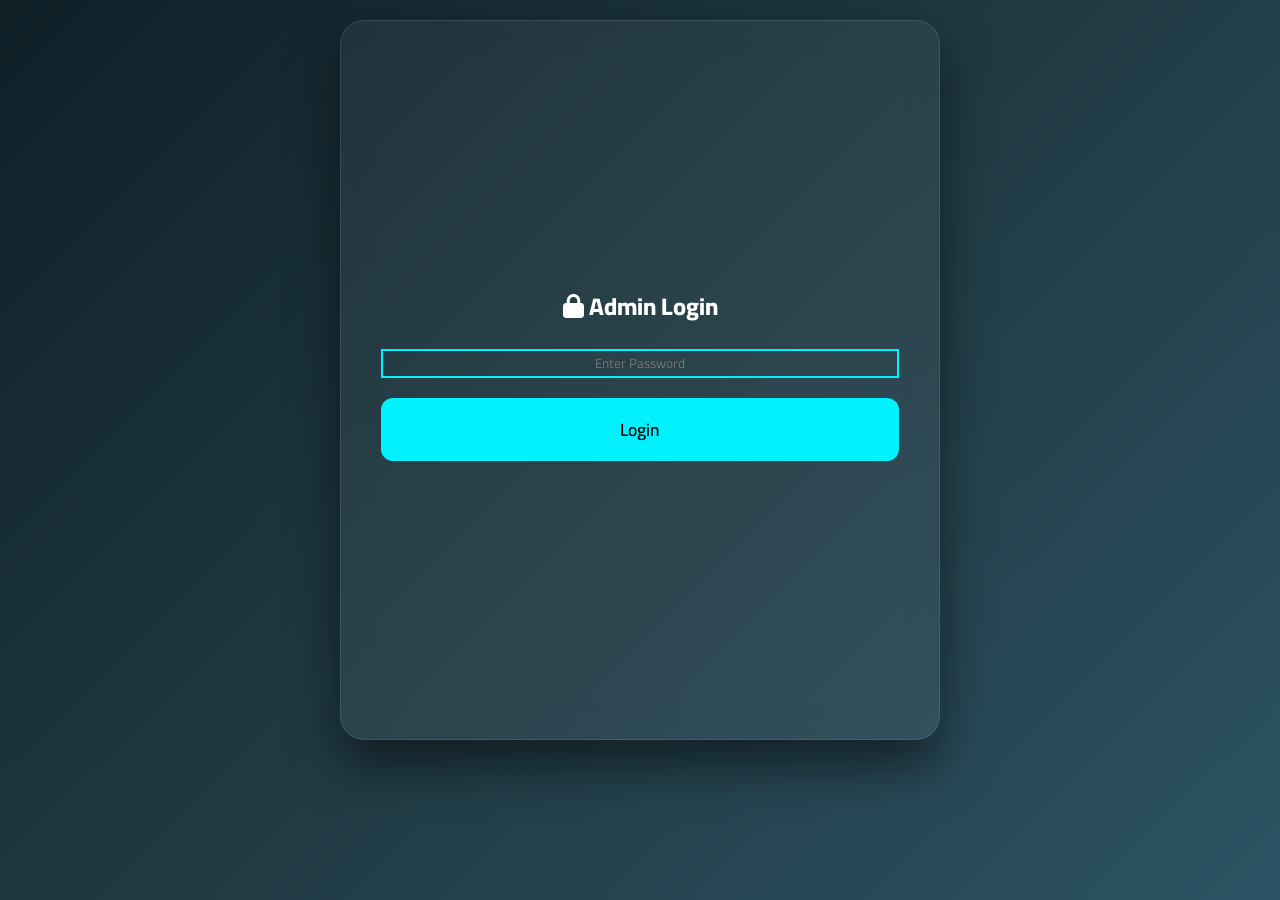
==== admin/index.html @ ab1a32b3 "1 1" ====
<!DOCTYPE html>
<html lang="en" dir="ltr">
<head>
    <meta charset="UTF-8">
    <meta name="viewport" content="width=device-width, initial-scale=1.0">
    <title>Admin Dashboard - Al Ahmadiya Survey</title>
    <link href="https://fonts.googleapis.com/css2?family=Cairo:wght@400;600;800&display=swap" rel="stylesheet">
    <link rel="stylesheet" href="https://cdnjs.cloudflare.com/ajax/libs/font-awesome/6.4.0/css/all.min.css">
    <link rel="stylesheet" href="../style.css"> <!-- Reusing main styles -->
    <style>
        /* Admin specific styles */
        body { align-items: flex-start; padding: 20px; overflow-y: auto; }
        .admin-container { width: 100%; max-width: 1200px; margin: 0 auto; display: none; }
        .login-container { display: flex; flex-direction: column; justify-content: center; height: 80vh; }
        .top-bar { display: flex; justify-content: space-between; align-items: center; margin-bottom: 30px; }
        .data-table { width: 100%; border-collapse: collapse; margin-top: 20px; background: rgba(0,0,0,0.2); border-radius: 12px; overflow: hidden; }
        .data-table th, .data-table td { padding: 15px; text-align: left; border-bottom: 1px solid var(--glass-border); }
        .data-table th { background: rgba(0,242,254,0.1); color: var(--primary); }
        .badge { padding: 5px 10px; border-radius: 20px; font-size: 0.85rem; }
        .badge.pending { background: #f39c12; color: #fff; }
        .badge.approved { background: #2ecc71; color: #fff; }
        .action-btn { padding: 8px 12px; margin: 0 5px; font-size: 0.9rem; width: auto; }
        .media-preview { max-width: 150px; border-radius: 8px; }
        .controls { display: flex; gap: 15px; margin-bottom: 20px; }
    </style>
</head>
<body>
    <!-- Login Screen -->
    <div id="login-screen" class="glass-panel login-container active-screen">
        <h2><i class="fas fa-lock"></i> Admin Login</h2>
        <input type="password" id="admin-pass" placeholder="Enter Password" class="btn-outline" style="background: transparent; color: white; text-align: center; margin-bottom: 20px;">
        <button class="btn-primary" onclick="admin.login()">Login</button>
    </div>

    <!-- Dashboard -->
    <div id="dashboard-screen" class="admin-container glass-panel">
        <div class="top-bar">
            <h2>Dashboard Overview</h2>
            <button class="btn-danger" style="width: auto;" onclick="admin.logout()"><i class="fas fa-sign-out-alt"></i> Logout</button>
        </div>

        <div class="controls">
            <button class="btn-primary" onclick="admin.exportCSV()"><i class="fas fa-file-csv"></i> Export CSV</button>
            <button class="btn-primary" onclick="admin.exportJSON()"><i class="fas fa-file-code"></i> Export JSON</button>
            <input type="text" id="search-box" placeholder="Search entries..." class="btn-outline" onkeyup="admin.searchTable()" style="width: 300px; padding: 10px;">
        </div>

        <h3><i class="fas fa-photo-video"></i> Pending Media Submissions</h3>
        <table class="data-table" id="submissions-table">
            <thead>
                <tr>
                    <th>Date</th>
                    <th>Q1 (Satisfaction)</th>
                    <th>Q2 (Youth)</th>
                    <th>Media</th>
                    <th>Status</th>
                    <th>Actions</th>
                </tr>
            </thead>
            <tbody id="table-body">
                <!-- Data injected via JS -->
            </tbody>
        </table>
    </div>

    <script src="admin.js"></script>
</body>
</html>
---- style.css ----
:root {
    --bg-gradient: linear-gradient(135deg, #0f2027, #203a43, #2c5364);
    --glass-bg: rgba(255, 255, 255, 0.05);
    --glass-border: rgba(255, 255, 255, 0.1);
    --primary: #00f2fe;
    --primary-hover: #4facfe;
    --text: #ffffff;
    --danger: #ff416c;
}

* { box-sizing: border-box; margin: 0; padding: 0; font-family: 'Cairo', sans-serif; }

body {
    background: var(--bg-gradient);
    color: var(--text);
    min-height: 100vh;
    display: flex;
    justify-content: center;
    align-items: center;
    overflow-x: hidden;
}

#particleCanvas {
    position: fixed; top: 0; left: 0; width: 100vw; height: 100vh; z-index: -1;
}

.glass-panel {
    background: var(--glass-bg);
    backdrop-filter: blur(16px);
    -webkit-backdrop-filter: blur(16px);
    border: 1px solid var(--glass-border);
    border-radius: 24px;
    padding: 40px;
    width: 90%;
    max-width: 600px;
    box-shadow: 0 25px 50px rgba(0,0,0,0.5);
    text-align: center;
    position: relative;
    overflow: hidden;
}

section { display: none; opacity: 0; }
.active-screen { display: block; opacity: 1; }

.question-block { display: none; }
.active-q { display: block; animation: slideUp 0.5s ease; }

h1, h2, h3 { margin-bottom: 20px; font-weight: 800; }
p, ul { margin-bottom: 30px; font-size: 1.1rem; line-height: 1.6; }

.info-list { text-align: left; list-style: none; }
.info-list li { margin: 10px 0; padding-left: 25px; position: relative; }
.info-list li::before {
    content: '\f00c'; font-family: 'Font Awesome 5 Free'; font-weight: 900;
    position: absolute; left: 0; color: var(--primary);
}

/* Buttons */
button {
    cursor: pointer; border-radius: 12px; font-size: 1.1rem; font-weight: 600;
    padding: 15px 30px; transition: all 0.3s ease; width: 100%; margin-bottom: 15px;
    outline: none; border: none;
}
button:focus { box-shadow: 0 0 0 3px rgba(0, 242, 254, 0.5); }

.btn-primary { background: var(--primary); color: #000; }
.btn-primary:hover { background: var(--primary-hover); transform: translateY(-2px); }

.btn-outline { background: transparent; border: 2px solid var(--primary); color: var(--text); }
.btn-outline:hover { background: var(--primary); color: #000; }

.btn-danger { background: var(--danger); color: white; }

.btn-secondary { background: rgba(255,255,255,0.1); color: var(--text); }

.options { display: flex; flex-direction: column; gap: 15px; }

/* Media Recording */
#vid-preview { width: 100%; border-radius: 12px; margin-bottom: 20px; border: 2px solid var(--primary); }
.recording-indicator { width: 15px; height: 15px; background: red; border-radius: 50%; margin: 0 auto 10px; animation: pulse 1s infinite; }

/* Charts */
.chart-grid { display: grid; gap: 20px; margin-bottom: 30px; }
.chart-card { background: rgba(0,0,0,0.2); padding: 15px; border-radius: 12px; }

.hidden { display: none !important; }

@keyframes slideUp { from { opacity: 0; transform: translateY(20px); } to { opacity: 1; transform: translateY(0); } }
@keyframes pulse { 0% { transform: scale(1); opacity: 1; } 50% { transform: scale(1.2); opacity: 0.5; } 100% { transform: scale(1); opacity: 1; } }

/* Accessibility & High Contrast */
@media (prefers-reduced-motion: reduce) { * { animation: none !important; transition: none !important; } }
@media (max-width: 480px) { .glass-panel { padding: 20px; width: 95%; } }
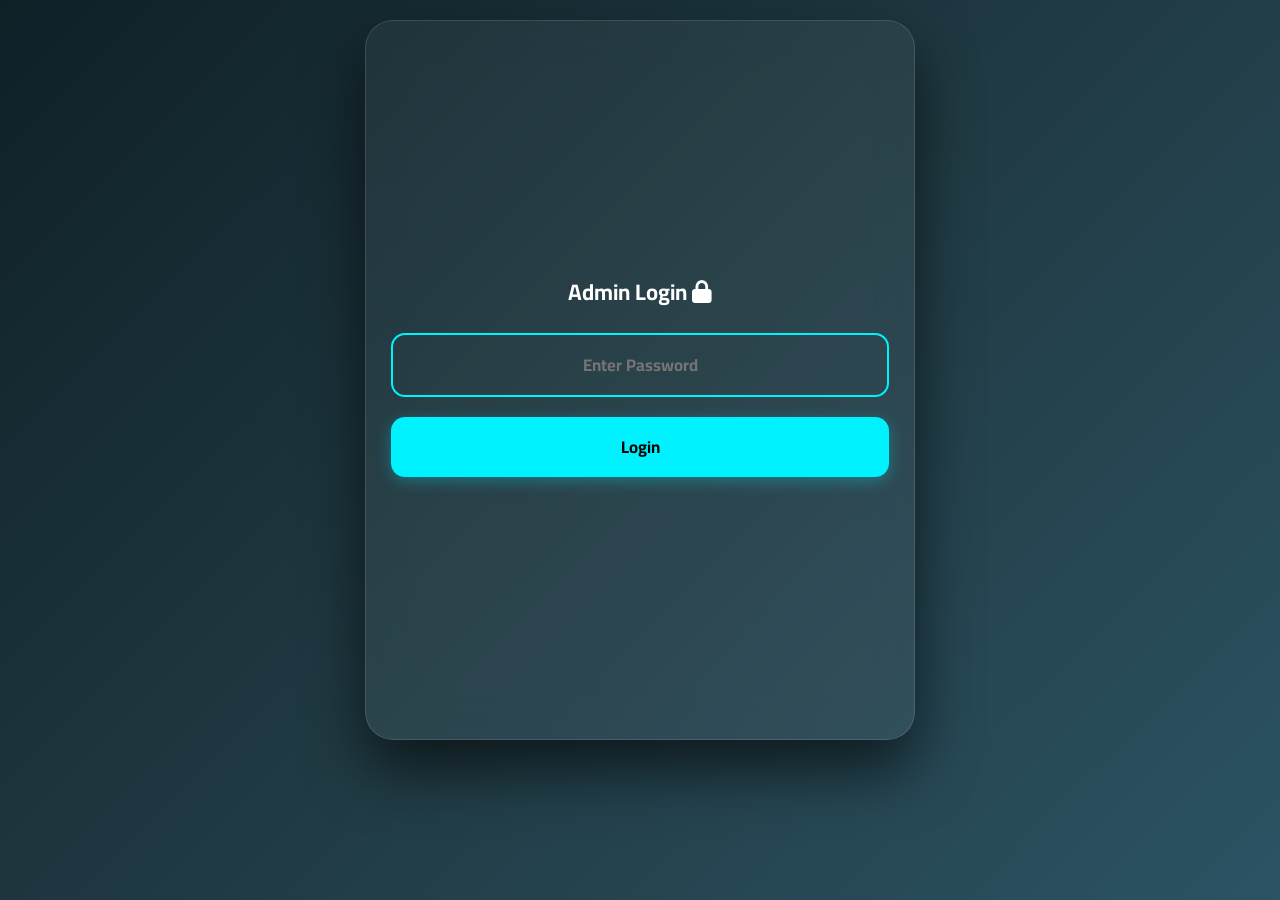
==== commit f5b09750: "3 3" ====
--- a/admin/index.html
+++ b/admin/index.html
@@ -46,21 +46,21 @@
         </div>
 
         <h3><i class="fas fa-photo-video"></i> Pending Media Submissions</h3>
-        <table class="data-table" id="submissions-table">
-            <thead>
-                <tr>
-                    <th>Date</th>
-                    <th>Q1 (Satisfaction)</th>
-                    <th>Q2 (Youth)</th>
-                    <th>Media</th>
-                    <th>Status</th>
-                    <th>Actions</th>
-                </tr>
-            </thead>
-            <tbody id="table-body">
-                <!-- Data injected via JS -->
-            </tbody>
-        </table>
+   <table class="data-table" id="submissions-table">
+    <thead>
+        <tr>
+            <th>التاريخ والوقت</th>
+            <th>عنوان IP</th>
+            <th>السؤال الأول (الرضا)</th>
+            <th>السؤال الثاني (الشباب)</th>
+            <th>الرسالة المسجلة</th>
+            <th>الإجراءات والتحكم</th>
+        </tr>
+    </thead>
+    <tbody id="table-body">
+        <!-- يتم الحقن تلقائياً -->
+    </tbody>
+</table>
     </div>
 
     <script src="admin.js"></script>
--- a/style.css
+++ b/style.css
@@ -1,7 +1,7 @@
 :root {
     --bg-gradient: linear-gradient(135deg, #0f2027, #203a43, #2c5364);
     --glass-bg: rgba(255, 255, 255, 0.05);
-    --glass-border: rgba(255, 255, 255, 0.1);
+    --glass-border: rgba(255, 255, 255, 0.12);
     --primary: #00f2fe;
     --primary-hover: #4facfe;
     --text: #ffffff;
@@ -18,6 +18,7 @@
     justify-content: center;
     align-items: center;
     overflow-x: hidden;
+    direction: rtl;
 }
 
 #particleCanvas {
@@ -26,68 +27,123 @@
 
 .glass-panel {
     background: var(--glass-bg);
-    backdrop-filter: blur(16px);
-    -webkit-backdrop-filter: blur(16px);
+    backdrop-filter: blur(20px);
+    -webkit-backdrop-filter: blur(20px);
     border: 1px solid var(--glass-border);
-    border-radius: 24px;
-    padding: 40px;
+    border-radius: 28px;
+    padding: 35px 25px;
     width: 90%;
-    max-width: 600px;
-    box-shadow: 0 25px 50px rgba(0,0,0,0.5);
+    max-width: 550px;
+    box-shadow: 0 30px 60px rgba(0,0,0,0.6);
     text-align: center;
     position: relative;
-    overflow: hidden;
 }
 
 section { display: none; opacity: 0; }
 .active-screen { display: block; opacity: 1; }
 
 .question-block { display: none; }
-.active-q { display: block; animation: slideUp 0.5s ease; }
+.active-q { display: block; }
 
-h1, h2, h3 { margin-bottom: 20px; font-weight: 800; }
-p, ul { margin-bottom: 30px; font-size: 1.1rem; line-height: 1.6; }
+/* SVG Animated Logo Styling */
+.logo-container {
+    width: 110px;
+    height: 110px;
+    margin: 0 auto 20px;
+    position: relative;
+}
 
-.info-list { text-align: left; list-style: none; }
-.info-list li { margin: 10px 0; padding-left: 25px; position: relative; }
+.animated-logo {
+    width: 100%;
+    height: 100%;
+    filter: drop-shadow(0 0 15px rgba(0, 242, 254, 0.6));
+}
+
+.logo-circle-outer {
+    fill: none;
+    stroke: var(--primary);
+    stroke-width: 3;
+    stroke-dasharray: 280;
+    animation: rotateCircle 8s linear infinite;
+    transform-origin: center;
+}
+
+.logo-circle-inner {
+    fill: rgba(0, 242, 254, 0.05);
+    stroke: rgba(255, 255, 255, 0.2);
+    stroke-width: 2;
+}
+
+.logo-flame {
+    fill: url(#flameGrad);
+    fill: var(--primary);
+    animation: pulseFlame 2s infinite alternate ease-in-out;
+    transform-origin: center;
+}
+
+.logo-core {
+    fill: #ffffff;
+    animation: glowCore 1.5s infinite alternate;
+}
+
+@keyframes rotateCircle {
+    0% { transform: rotate(0deg); stroke-dashoffset: 0; }
+    50% { stroke-dashoffset: 140; }
+    100% { transform: rotate(360deg); stroke-dashoffset: 0; }
+}
+
+@keyframes pulseFlame {
+    0% { transform: scale(0.92); opacity: 0.8; }
+    100% { transform: scale(1.08); opacity: 1; filter: drop-shadow(0 0 10px var(--primary)); }
+}
+
+@keyframes glowCore {
+    0% { transform: scale(0.8); opacity: 0.6; }
+    100% { transform: scale(1.2); opacity: 1; }
+}
+
+/* Typography & Lists */
+h1 { font-size: 1.6rem; font-weight: 800; margin-bottom: 8px; color: var(--primary); }
+.subtitle { font-size: 0.95rem; opacity: 0.85; margin-bottom: 25px; }
+h2 { font-size: 1.4rem; margin-bottom: 20px; }
+h3 { font-size: 1.2rem; color: var(--primary); margin-bottom: 10px; }
+.question-text { font-size: 1.15rem; margin-bottom: 25px; line-height: 1.6; }
+
+.info-list { text-align: right; list-style: none; margin-bottom: 30px; }
+.info-list li { margin: 12px 0; padding-right: 30px; position: relative; font-size: 1rem; }
 .info-list li::before {
-    content: '\f00c'; font-family: 'Font Awesome 5 Free'; font-weight: 900;
-    position: absolute; left: 0; color: var(--primary);
+    content: '\f00c'; font-family: 'Font Awesome 6 Free'; font-weight: 900;
+    position: absolute; right: 0; color: var(--primary);
 }
 
 /* Buttons */
-button {
-    cursor: pointer; border-radius: 12px; font-size: 1.1rem; font-weight: 600;
-    padding: 15px 30px; transition: all 0.3s ease; width: 100%; margin-bottom: 15px;
-    outline: none; border: none;
+button, .btn-primary, .btn-outline, .btn-secondary, .btn-danger {
+    cursor: pointer; border-radius: 14px; font-size: 1.05rem; font-weight: 700;
+    padding: 14px 20px; transition: all 0.3s cubic-bezier(0.4, 0, 0.2, 1); 
+    width: 100%; margin-bottom: 12px; outline: none; border: none;
+    display: flex; align-items: center; justify-content: center; gap: 10px;
 }
-button:focus { box-shadow: 0 0 0 3px rgba(0, 242, 254, 0.5); }
 
-.btn-primary { background: var(--primary); color: #000; }
+.btn-primary { background: var(--primary); color: #000; box-shadow: 0 4px 15px rgba(0, 242, 254, 0.3); }
 .btn-primary:hover { background: var(--primary-hover); transform: translateY(-2px); }
 
 .btn-outline { background: transparent; border: 2px solid var(--primary); color: var(--text); }
-.btn-outline:hover { background: var(--primary); color: #000; }
+.btn-outline:hover { background: var(--primary); color: #000; transform: translateY(-2px); }
 
+.btn-secondary { background: rgba(255,255,255,0.1); color: var(--text); }
 .btn-danger { background: var(--danger); color: white; }
 
-.btn-secondary { background: rgba(255,255,255,0.1); color: var(--text); }
+/* Media & Charts */
+#vid-preview { width: 100%; border-radius: 12px; margin-bottom: 15px; border: 2px solid var(--primary); }
+.timer-text { font-size: 1.5rem; font-weight: bold; color: var(--danger); margin-bottom: 15px; }
+.recording-indicator { width: 14px; height: 14px; background: red; border-radius: 50%; margin: 0 auto 8px; animation: blink 1s infinite; }
 
-.options { display: flex; flex-direction: column; gap: 15px; }
+.chart-grid { display: grid; gap: 15px; margin-bottom: 20px; }
+.chart-card { background: rgba(0,0,0,0.25); padding: 15px; border-radius: 16px; border: 1px solid var(--glass-border); }
+.stats-counters { display: flex; justify-content: space-around; font-weight: bold; margin-top: 10px; }
+.stat-box { background: rgba(0,242,254,0.1); padding: 10px 15px; border-radius: 12px; border: 1px solid var(--primary); }
 
-/* Media Recording */
-#vid-preview { width: 100%; border-radius: 12px; margin-bottom: 20px; border: 2px solid var(--primary); }
-.recording-indicator { width: 15px; height: 15px; background: red; border-radius: 50%; margin: 0 auto 10px; animation: pulse 1s infinite; }
-
-/* Charts */
-.chart-grid { display: grid; gap: 20px; margin-bottom: 30px; }
-.chart-card { background: rgba(0,0,0,0.2); padding: 15px; border-radius: 12px; }
-
+.success-icon { font-size: 4rem; color: var(--primary); margin-bottom: 15px; }
 .hidden { display: none !important; }
 
-@keyframes slideUp { from { opacity: 0; transform: translateY(20px); } to { opacity: 1; transform: translateY(0); } }
-@keyframes pulse { 0% { transform: scale(1); opacity: 1; } 50% { transform: scale(1.2); opacity: 0.5; } 100% { transform: scale(1); opacity: 1; } }
-
-/* Accessibility & High Contrast */
-@media (prefers-reduced-motion: reduce) { * { animation: none !important; transition: none !important; } }
-@media (max-width: 480px) { .glass-panel { padding: 20px; width: 95%; } }+@keyframes blink { 0%, 100% { opacity: 1; } 50% { opacity: 0.3; } }
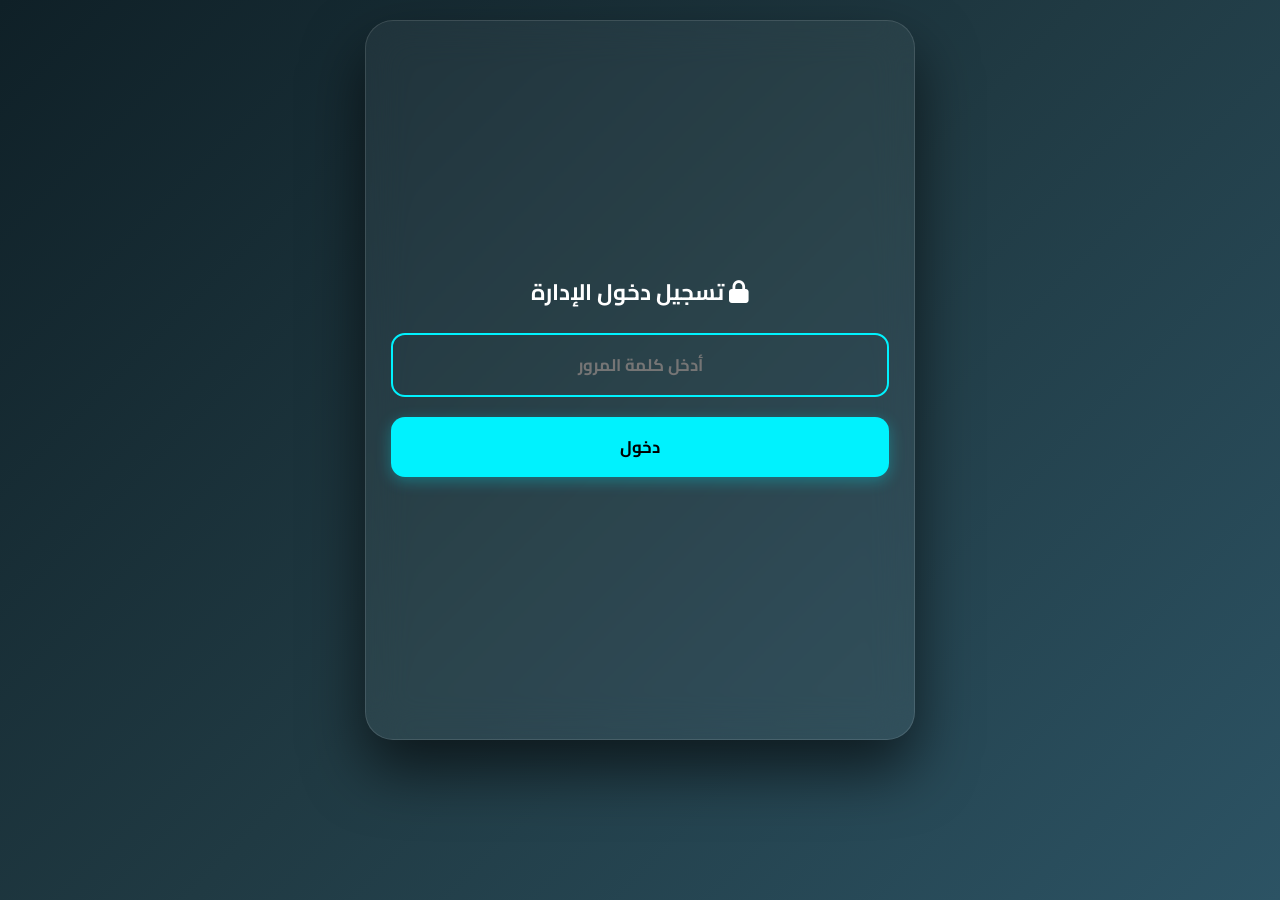
==== commit d56aaf34: "3 3" ====
--- a/admin/index.html
+++ b/admin/index.html
@@ -1,68 +1,57 @@
 <!DOCTYPE html>
-<html lang="en" dir="ltr">
+<html lang="ar" dir="rtl">
 <head>
     <meta charset="UTF-8">
     <meta name="viewport" content="width=device-width, initial-scale=1.0">
-    <title>Admin Dashboard - Al Ahmadiya Survey</title>
+    <title>لوحة تحكم الإدارة - استبيان الأحمدية</title>
     <link href="https://fonts.googleapis.com/css2?family=Cairo:wght@400;600;800&display=swap" rel="stylesheet">
     <link rel="stylesheet" href="https://cdnjs.cloudflare.com/ajax/libs/font-awesome/6.4.0/css/all.min.css">
-    <link rel="stylesheet" href="../style.css"> <!-- Reusing main styles -->
+    <link rel="stylesheet" href="../style.css">
     <style>
-        /* Admin specific styles */
         body { align-items: flex-start; padding: 20px; overflow-y: auto; }
         .admin-container { width: 100%; max-width: 1200px; margin: 0 auto; display: none; }
         .login-container { display: flex; flex-direction: column; justify-content: center; height: 80vh; }
         .top-bar { display: flex; justify-content: space-between; align-items: center; margin-bottom: 30px; }
-        .data-table { width: 100%; border-collapse: collapse; margin-top: 20px; background: rgba(0,0,0,0.2); border-radius: 12px; overflow: hidden; }
-        .data-table th, .data-table td { padding: 15px; text-align: left; border-bottom: 1px solid var(--glass-border); }
+        .data-table { width: 100%; border-collapse: collapse; margin-top: 20px; background: rgba(0,0,0,0.2); border-radius: 12px; overflow: hidden; font-size: 0.95rem; }
+        .data-table th, .data-table td { padding: 15px; text-align: center; border-bottom: 1px solid var(--glass-border); }
         .data-table th { background: rgba(0,242,254,0.1); color: var(--primary); }
-        .badge { padding: 5px 10px; border-radius: 20px; font-size: 0.85rem; }
-        .badge.pending { background: #f39c12; color: #fff; }
-        .badge.approved { background: #2ecc71; color: #fff; }
-        .action-btn { padding: 8px 12px; margin: 0 5px; font-size: 0.9rem; width: auto; }
-        .media-preview { max-width: 150px; border-radius: 8px; }
-        .controls { display: flex; gap: 15px; margin-bottom: 20px; }
+        .controls { display: flex; gap: 15px; margin-bottom: 20px; flex-wrap: wrap; }
     </style>
 </head>
 <body>
-    <!-- Login Screen -->
     <div id="login-screen" class="glass-panel login-container active-screen">
-        <h2><i class="fas fa-lock"></i> Admin Login</h2>
-        <input type="password" id="admin-pass" placeholder="Enter Password" class="btn-outline" style="background: transparent; color: white; text-align: center; margin-bottom: 20px;">
-        <button class="btn-primary" onclick="admin.login()">Login</button>
+        <h2><i class="fas fa-lock"></i> تسجيل دخول الإدارة</h2>
+        <input type="password" id="admin-pass" placeholder="أدخل كلمة المرور" class="btn-outline" style="background: transparent; color: white; text-align: center; margin-bottom: 20px;">
+        <button class="btn-primary" onclick="admin.login()">دخول</button>
     </div>
 
-    <!-- Dashboard -->
     <div id="dashboard-screen" class="admin-container glass-panel">
         <div class="top-bar">
-            <h2>Dashboard Overview</h2>
-            <button class="btn-danger" style="width: auto;" onclick="admin.logout()"><i class="fas fa-sign-out-alt"></i> Logout</button>
+            <h2>لوحة تحكم الاستبيان</h2>
+            <button class="btn-danger" style="width: auto; margin:0;" onclick="admin.logout()"><i class="fas fa-sign-out-alt"></i> خروج</button>
         </div>
 
         <div class="controls">
-            <button class="btn-primary" onclick="admin.exportCSV()"><i class="fas fa-file-csv"></i> Export CSV</button>
-            <button class="btn-primary" onclick="admin.exportJSON()"><i class="fas fa-file-code"></i> Export JSON</button>
-            <input type="text" id="search-box" placeholder="Search entries..." class="btn-outline" onkeyup="admin.searchTable()" style="width: 300px; padding: 10px;">
+            <button class="btn-primary" style="width: auto;" onclick="admin.exportCSV()"><i class="fas fa-file-csv"></i> تصدير CSV</button>
+            <input type="text" id="search-box" placeholder="ابحث في الردود..." class="btn-outline" onkeyup="admin.searchTable()" style="width: 300px; padding: 10px; margin:0;">
         </div>
 
-        <h3><i class="fas fa-photo-video"></i> Pending Media Submissions</h3>
-   <table class="data-table" id="submissions-table">
-    <thead>
-        <tr>
-            <th>التاريخ والوقت</th>
-            <th>عنوان IP</th>
-            <th>السؤال الأول (الرضا)</th>
-            <th>السؤال الثاني (الشباب)</th>
-            <th>الرسالة المسجلة</th>
-            <th>الإجراءات والتحكم</th>
-        </tr>
-    </thead>
-    <tbody id="table-body">
-        <!-- يتم الحقن تلقائياً -->
-    </tbody>
-</table>
+        <div style="overflow-x: auto;">
+            <table class="data-table" id="submissions-table">
+                <thead>
+                    <tr>
+                        <th>التاريخ والوقت</th>
+                        <th>عنوان IP</th>
+                        <th>السؤال الأول (الرضا)</th>
+                        <th>السؤال الثاني (الشباب)</th>
+                        <th>الرسالة المسجلة (فيديو/صوت)</th>
+                        <th>الإجراءات والتحكم</th>
+                    </tr>
+                </thead>
+                <tbody id="table-body"></tbody>
+            </table>
+        </div>
     </div>
-
     <script src="admin.js"></script>
 </body>
 </html>
--- a/style.css
+++ b/style.css
@@ -41,68 +41,20 @@
 
 section { display: none; opacity: 0; }
 .active-screen { display: block; opacity: 1; }
-
 .question-block { display: none; }
 .active-q { display: block; }
 
-/* SVG Animated Logo Styling */
-.logo-container {
-    width: 110px;
-    height: 110px;
-    margin: 0 auto 20px;
-    position: relative;
-}
+.logo-container { width: 110px; height: 110px; margin: 0 auto 20px; position: relative; }
+.animated-logo { width: 100%; height: 100%; filter: drop-shadow(0 0 15px rgba(0, 242, 254, 0.6)); }
+.logo-circle-outer { fill: none; stroke: var(--primary); stroke-width: 3; stroke-dasharray: 280; animation: rotateCircle 8s linear infinite; transform-origin: center; }
+.logo-circle-inner { fill: rgba(0, 242, 254, 0.05); stroke: rgba(255, 255, 255, 0.2); stroke-width: 2; }
+.logo-flame { fill: var(--primary); animation: pulseFlame 2s infinite alternate ease-in-out; transform-origin: center; }
+.logo-core { fill: #ffffff; animation: glowCore 1.5s infinite alternate; }
 
-.animated-logo {
-    width: 100%;
-    height: 100%;
-    filter: drop-shadow(0 0 15px rgba(0, 242, 254, 0.6));
-}
+@keyframes rotateCircle { 0% { transform: rotate(0deg); stroke-dashoffset: 0; } 50% { stroke-dashoffset: 140; } 100% { transform: rotate(360deg); stroke-dashoffset: 0; } }
+@keyframes pulseFlame { 0% { transform: scale(0.92); opacity: 0.8; } 100% { transform: scale(1.08); opacity: 1; filter: drop-shadow(0 0 10px var(--primary)); } }
+@keyframes glowCore { 0% { transform: scale(0.8); opacity: 0.6; } 100% { transform: scale(1.2); opacity: 1; } }
 
-.logo-circle-outer {
-    fill: none;
-    stroke: var(--primary);
-    stroke-width: 3;
-    stroke-dasharray: 280;
-    animation: rotateCircle 8s linear infinite;
-    transform-origin: center;
-}
-
-.logo-circle-inner {
-    fill: rgba(0, 242, 254, 0.05);
-    stroke: rgba(255, 255, 255, 0.2);
-    stroke-width: 2;
-}
-
-.logo-flame {
-    fill: url(#flameGrad);
-    fill: var(--primary);
-    animation: pulseFlame 2s infinite alternate ease-in-out;
-    transform-origin: center;
-}
-
-.logo-core {
-    fill: #ffffff;
-    animation: glowCore 1.5s infinite alternate;
-}
-
-@keyframes rotateCircle {
-    0% { transform: rotate(0deg); stroke-dashoffset: 0; }
-    50% { stroke-dashoffset: 140; }
-    100% { transform: rotate(360deg); stroke-dashoffset: 0; }
-}
-
-@keyframes pulseFlame {
-    0% { transform: scale(0.92); opacity: 0.8; }
-    100% { transform: scale(1.08); opacity: 1; filter: drop-shadow(0 0 10px var(--primary)); }
-}
-
-@keyframes glowCore {
-    0% { transform: scale(0.8); opacity: 0.6; }
-    100% { transform: scale(1.2); opacity: 1; }
-}
-
-/* Typography & Lists */
 h1 { font-size: 1.6rem; font-weight: 800; margin-bottom: 8px; color: var(--primary); }
 .subtitle { font-size: 0.95rem; opacity: 0.85; margin-bottom: 25px; }
 h2 { font-size: 1.4rem; margin-bottom: 20px; }
@@ -111,29 +63,21 @@
 
 .info-list { text-align: right; list-style: none; margin-bottom: 30px; }
 .info-list li { margin: 12px 0; padding-right: 30px; position: relative; font-size: 1rem; }
-.info-list li::before {
-    content: '\f00c'; font-family: 'Font Awesome 6 Free'; font-weight: 900;
-    position: absolute; right: 0; color: var(--primary);
-}
+.info-list li::before { content: '\f00c'; font-family: 'Font Awesome 6 Free'; font-weight: 900; position: absolute; right: 0; color: var(--primary); }
 
-/* Buttons */
 button, .btn-primary, .btn-outline, .btn-secondary, .btn-danger {
     cursor: pointer; border-radius: 14px; font-size: 1.05rem; font-weight: 700;
     padding: 14px 20px; transition: all 0.3s cubic-bezier(0.4, 0, 0.2, 1); 
     width: 100%; margin-bottom: 12px; outline: none; border: none;
-    display: flex; align-items: center; justify-content: center; gap: 10px;
+    display: flex; align-items: center; justify-content: center; gap: 10px; text-decoration: none;
 }
-
 .btn-primary { background: var(--primary); color: #000; box-shadow: 0 4px 15px rgba(0, 242, 254, 0.3); }
 .btn-primary:hover { background: var(--primary-hover); transform: translateY(-2px); }
-
 .btn-outline { background: transparent; border: 2px solid var(--primary); color: var(--text); }
 .btn-outline:hover { background: var(--primary); color: #000; transform: translateY(-2px); }
-
 .btn-secondary { background: rgba(255,255,255,0.1); color: var(--text); }
 .btn-danger { background: var(--danger); color: white; }
 
-/* Media & Charts */
 #vid-preview { width: 100%; border-radius: 12px; margin-bottom: 15px; border: 2px solid var(--primary); }
 .timer-text { font-size: 1.5rem; font-weight: bold; color: var(--danger); margin-bottom: 15px; }
 .recording-indicator { width: 14px; height: 14px; background: red; border-radius: 50%; margin: 0 auto 8px; animation: blink 1s infinite; }
@@ -145,5 +89,4 @@
 
 .success-icon { font-size: 4rem; color: var(--primary); margin-bottom: 15px; }
 .hidden { display: none !important; }
-
 @keyframes blink { 0%, 100% { opacity: 1; } 50% { opacity: 0.3; } }
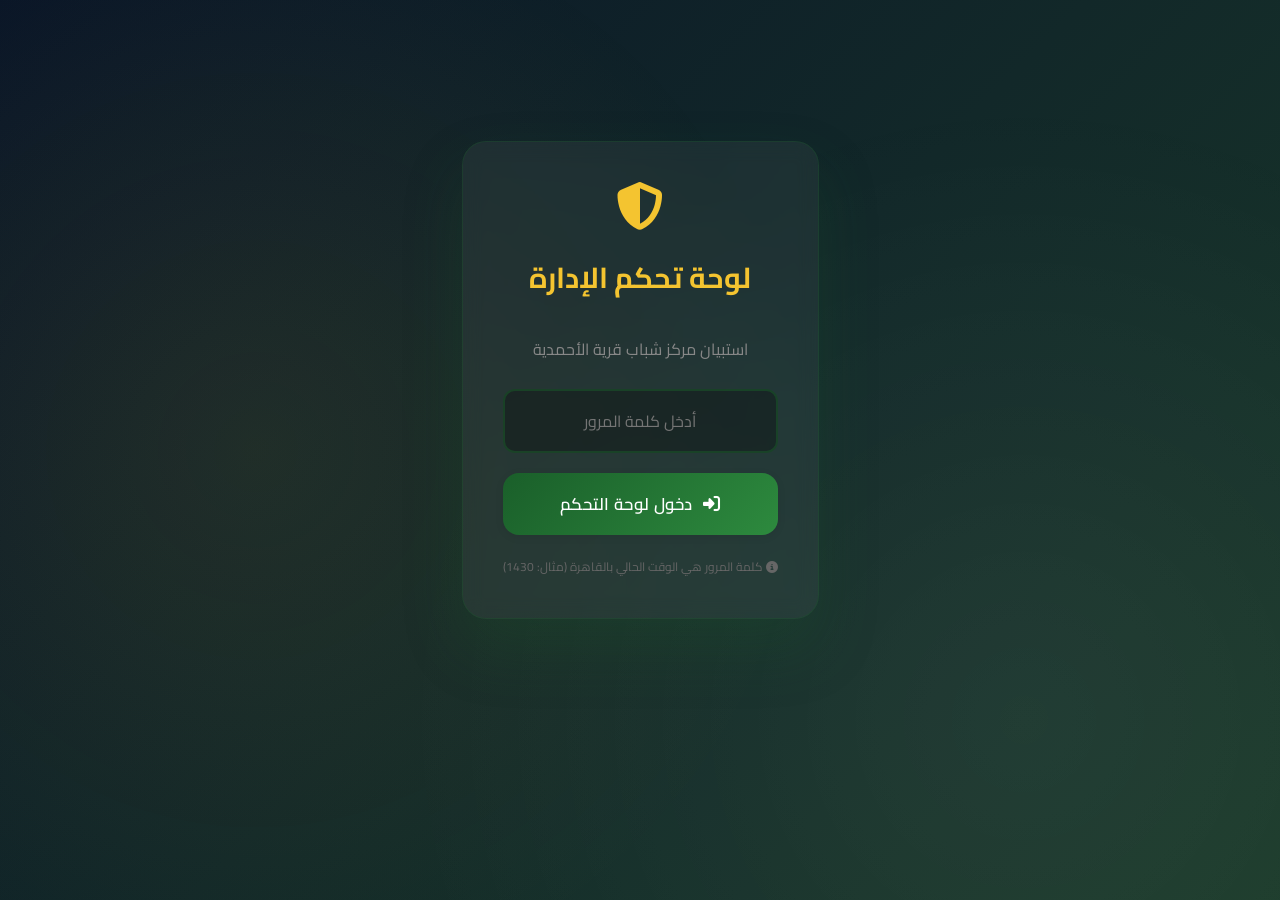
==== commit 894d563c: "4 4" ====
--- a/admin/index.html
+++ b/admin/index.html
@@ -3,55 +3,604 @@
 <head>
     <meta charset="UTF-8">
     <meta name="viewport" content="width=device-width, initial-scale=1.0">
-    <title>لوحة تحكم الإدارة - استبيان الأحمدية</title>
-    <link href="https://fonts.googleapis.com/css2?family=Cairo:wght@400;600;800&display=swap" rel="stylesheet">
+    <title>لوحة تحكم الإدارة - استبيان مركز الأحمدية</title>
+    
+    <link href="https://fonts.googleapis.com/css2?family=Cairo:wght@400;600;700;800&display=swap" rel="stylesheet">
     <link rel="stylesheet" href="https://cdnjs.cloudflare.com/ajax/libs/font-awesome/6.4.0/css/all.min.css">
     <link rel="stylesheet" href="../style.css">
+    
     <style>
-        body { align-items: flex-start; padding: 20px; overflow-y: auto; }
-        .admin-container { width: 100%; max-width: 1200px; margin: 0 auto; display: none; }
-        .login-container { display: flex; flex-direction: column; justify-content: center; height: 80vh; }
-        .top-bar { display: flex; justify-content: space-between; align-items: center; margin-bottom: 30px; }
-        .data-table { width: 100%; border-collapse: collapse; margin-top: 20px; background: rgba(0,0,0,0.2); border-radius: 12px; overflow: hidden; font-size: 0.95rem; }
-        .data-table th, .data-table td { padding: 15px; text-align: center; border-bottom: 1px solid var(--glass-border); }
-        .data-table th { background: rgba(0,242,254,0.1); color: var(--primary); }
-        .controls { display: flex; gap: 15px; margin-bottom: 20px; flex-wrap: wrap; }
+        * { font-family: 'Cairo', sans-serif; }
+        
+        body {
+            align-items: flex-start;
+            padding: 20px;
+            overflow-y: auto;
+            background: linear-gradient(135deg, #0a1628 0%, #1a3a2a 100%);
+            min-height: 100vh;
+        }
+
+        /* شاشة تسجيل الدخول */
+        .login-container {
+            display: flex;
+            flex-direction: column;
+            justify-content: center;
+            align-items: center;
+            min-height: 80vh;
+        }
+
+        .login-box {
+            background: rgba(255,255,255,0.05);
+            backdrop-filter: blur(10px);
+            border: 1px solid rgba(26, 95, 42, 0.3);
+            border-radius: 24px;
+            padding: 40px;
+            max-width: 400px;
+            width: 100%;
+            text-align: center;
+        }
+
+        .login-box h2 {
+            color: #f4c430;
+            margin-bottom: 30px;
+            font-size: 1.8rem;
+        }
+
+        .login-input {
+            width: 100%;
+            padding: 15px 20px;
+            margin-bottom: 20px;
+            border: 2px solid rgba(26, 95, 42, 0.5);
+            border-radius: 12px;
+            background: rgba(0,0,0,0.3);
+            color: white;
+            font-size: 16px;
+            text-align: center;
+            direction: ltr;
+        }
+
+        .login-input:focus {
+            outline: none;
+            border-color: #f4c430;
+            box-shadow: 0 0 20px rgba(244, 196, 48, 0.3);
+        }
+
+        /* لوحة التحكم */
+        .admin-container {
+            display: none;
+            width: 100%;
+            max-width: 1400px;
+            margin: 0 auto;
+        }
+
+        .top-bar {
+            display: flex;
+            justify-content: space-between;
+            align-items: center;
+            margin-bottom: 25px;
+            flex-wrap: wrap;
+            gap: 15px;
+        }
+
+        .top-bar h2 {
+            color: #f4c430;
+            font-size: 1.8rem;
+            margin: 0;
+        }
+
+        /* بطاقات الإحصائيات */
+        .stats-grid {
+            display: grid;
+            grid-template-columns: repeat(auto-fit, minmax(200px, 1fr));
+            gap: 15px;
+            margin-bottom: 25px;
+        }
+
+        .stat-card {
+            background: rgba(26, 95, 42, 0.2);
+            border: 1px solid rgba(26, 95, 42, 0.4);
+            border-radius: 16px;
+            padding: 20px;
+            text-align: center;
+        }
+
+        .stat-card .number {
+            font-size: 2rem;
+            font-weight: bold;
+            color: #f4c430;
+        }
+
+        .stat-card .label {
+            color: #aaa;
+            font-size: 0.9rem;
+            margin-top: 5px;
+        }
+
+        /* أدوات التحكم */
+        .controls {
+            display: flex;
+            gap: 12px;
+            margin-bottom: 20px;
+            flex-wrap: wrap;
+            align-items: center;
+        }
+
+        .search-box {
+            flex: 1;
+            min-width: 250px;
+            padding: 12px 18px;
+            border: 2px solid rgba(26, 95, 42, 0.5);
+            border-radius: 12px;
+            background: rgba(0,0,0,0.3);
+            color: white;
+            font-size: 14px;
+        }
+
+        .search-box:focus {
+            outline: none;
+            border-color: #f4c430;
+        }
+
+        /* فلتر الحالة */
+        .filter-buttons {
+            display: flex;
+            gap: 8px;
+            flex-wrap: wrap;
+        }
+
+        .filter-btn {
+            padding: 8px 16px;
+            border: 2px solid transparent;
+            border-radius: 20px;
+            cursor: pointer;
+            font-size: 13px;
+            transition: all 0.3s ease;
+            background: rgba(255,255,255,0.1);
+            color: white;
+        }
+
+        .filter-btn.active {
+            border-color: #f4c430;
+            background: rgba(244, 196, 48, 0.2);
+        }
+
+        .filter-btn.all { --color: #60a5fa; }
+        .filter-btn.pending { --color: #f59e0b; }
+        .filter-btn.approved { --color: #10b981; }
+        .filter-btn.rejected { --color: #ef4444; }
+        .filter-btn.has-media { --color: #8b5cf6; }
+
+        /* جدول البيانات */
+        .table-container {
+            background: rgba(0,0,0,0.3);
+            border-radius: 16px;
+            overflow: hidden;
+            border: 1px solid rgba(26, 95, 42, 0.3);
+        }
+
+        .data-table {
+            width: 100%;
+            border-collapse: collapse;
+            font-size: 14px;
+        }
+
+        .data-table th {
+            background: rgba(26, 95, 42, 0.4);
+            color: #f4c430;
+            padding: 15px 12px;
+            text-align: center;
+            font-weight: 600;
+            position: sticky;
+            top: 0;
+        }
+
+        .data-table td {
+            padding: 12px;
+            text-align: center;
+            border-bottom: 1px solid rgba(255,255,255,0.05);
+            vertical-align: middle;
+        }
+
+        .data-table tr:hover {
+            background: rgba(26, 95, 42, 0.1);
+        }
+
+        /* عرض IP */
+        .ip-badge {
+            background: rgba(96, 165, 250, 0.2);
+            color: #60a5fa;
+            padding: 4px 10px;
+            border-radius: 6px;
+            font-family: monospace;
+            font-size: 12px;
+            direction: ltr;
+        }
+
+        .ip-hash {
+            background: rgba(139, 92, 246, 0.2);
+            color: #a78bfa;
+            padding: 4px 8px;
+            border-radius: 4px;
+            font-family: monospace;
+            font-size: 11px;
+            direction: ltr;
+            display: block;
+            margin-top: 4px;
+        }
+
+        /* عرض التصويتات */
+        .vote-badge {
+            padding: 6px 12px;
+            border-radius: 8px;
+            font-size: 13px;
+            font-weight: 600;
+        }
+
+        .vote-badge.positive {
+            background: rgba(16, 185, 129, 0.2);
+            color: #34d399;
+        }
+
+        .vote-badge.negative {
+            background: rgba(239, 68, 68, 0.2);
+            color: #f87171;
+        }
+
+        /* حالة الميديا */
+        .status-badge {
+            padding: 5px 12px;
+            border-radius: 15px;
+            font-size: 12px;
+            font-weight: 600;
+        }
+
+        .status-pending {
+            background: rgba(245, 158, 11, 0.2);
+            color: #fbbf24;
+        }
+
+        .status-approved {
+            background: rgba(16, 185, 129, 0.2);
+            color: #34d399;
+        }
+
+        .status-rejected {
+            background: rgba(239, 68, 68, 0.2);
+            color: #f87171;
+        }
+
+        /* مشغل الميديا */
+        .media-preview {
+            max-width: 200px;
+            border-radius: 10px;
+            overflow: hidden;
+            background: #000;
+        }
+
+        .media-preview video,
+        .media-preview audio {
+            width: 100%;
+            display: block;
+        }
+
+        .no-media {
+            color: #666;
+            font-style: italic;
+        }
+
+        /* أزرار الإجراءات */
+        .action-buttons {
+            display: flex;
+            gap: 6px;
+            justify-content: center;
+            flex-wrap: wrap;
+        }
+
+        .action-btn {
+            padding: 7px 12px;
+            border: none;
+            border-radius: 8px;
+            cursor: pointer;
+            font-size: 12px;
+            transition: all 0.2s ease;
+            display: inline-flex;
+            align-items: center;
+            gap: 5px;
+        }
+
+        .action-btn.approve {
+            background: rgba(16, 185, 129, 0.2);
+            color: #34d399;
+            border: 1px solid rgba(16, 185, 129, 0.4);
+        }
+
+        .action-btn.approve:hover {
+            background: rgba(16, 185, 129, 0.4);
+        }
+
+        .action-btn.reject {
+            background: rgba(239, 68, 68, 0.2);
+            color: #f87171;
+            border: 1px solid rgba(239, 68, 68, 0.4);
+        }
+
+        .action-btn.reject:hover {
+            background: rgba(239, 68, 68, 0.4);
+        }
+
+        .action-btn.delete {
+            background: rgba(107, 114, 128, 0.2);
+            color: #9ca3af;
+            border: 1px solid rgba(107, 114, 128, 0.4);
+        }
+
+        .action-btn.delete:hover {
+            background: rgba(239, 68, 68, 0.3);
+            color: #f87171;
+        }
+
+        .action-btn.block {
+            background: rgba(239, 68, 68, 0.2);
+            color: #f87171;
+            border: 1px solid rgba(239, 68, 68, 0.4);
+        }
+
+        .action-btn.block:hover {
+            background: rgba(239, 68, 68, 0.4);
+        }
+
+        /* Modal لعرض الفيديو الكامل */
+        .modal-overlay {
+            display: none;
+            position: fixed;
+            top: 0;
+            left: 0;
+            right: 0;
+            bottom: 0;
+            background: rgba(0,0,0,0.9);
+            z-index: 9999;
+            justify-content: center;
+            align-items: center;
+            padding: 20px;
+        }
+
+        .modal-overlay.active {
+            display: flex;
+        }
+
+        .modal-content {
+            max-width: 800px;
+            width: 100%;
+            background: rgba(26, 95, 42, 0.1);
+            border-radius: 20px;
+            padding: 20px;
+            border: 1px solid rgba(26, 95, 42, 0.5);
+        }
+
+        .modal-content video,
+        .modal-content audio {
+            width: 100%;
+            border-radius: 12px;
+        }
+
+        .modal-close {
+            position: absolute;
+            top: 20px;
+            left: 20px;
+            background: rgba(239, 68, 68, 0.8);
+            border: none;
+            color: white;
+            width: 40px;
+            height: 40px;
+            border-radius: 50%;
+            cursor: pointer;
+            font-size: 20px;
+        }
+
+        .modal-info {
+            margin-top: 15px;
+            color: #ccc;
+            font-size: 14px;
+        }
+
+        /* رسالة فارغة */
+        .empty-state {
+            text-align: center;
+            padding: 60px 20px;
+            color: #666;
+        }
+
+        .empty-state i {
+            font-size: 4rem;
+            margin-bottom: 20px;
+            opacity: 0.3;
+        }
+
+        /* Loading */
+        .loading-spinner {
+            text-align: center;
+            padding: 40px;
+        }
+
+        .loading-spinner i {
+            font-size: 2rem;
+            color: #f4c430;
+            animation: spin 1s linear infinite;
+        }
+
+        @keyframes spin {
+            from { transform: rotate(0deg); }
+            to { transform: rotate(360deg); }
+        }
+
+        /* Responsive */
+        @media (max-width: 768px) {
+            .data-table {
+                font-size: 12px;
+            }
+            
+            .data-table th,
+            .data-table td {
+                padding: 8px 6px;
+            }
+
+            .action-buttons {
+                flex-direction: column;
+            }
+
+            .stats-grid {
+                grid-template-columns: repeat(2, 1fr);
+            }
+        }
+
+        /* Toast notification */
+        .toast {
+            position: fixed;
+            top: 20px;
+            left: 50%;
+            transform: translateX(-50%);
+            background: rgba(26, 95, 42, 0.95);
+            color: white;
+            padding: 15px 30px;
+            border-radius: 12px;
+            z-index: 10000;
+            display: none;
+            animation: slideDown 0.3s ease;
+        }
+
+        .toast.error {
+            background: rgba(239, 68, 68, 0.95);
+        }
+
+        @keyframes slideDown {
+            from { opacity: 0; transform: translateX(-50%) translateY(-20px); }
+            to { opacity: 1; transform: translateX(-50%) translateY(0); }
+        }
     </style>
 </head>
 <body>
-    <div id="login-screen" class="glass-panel login-container active-screen">
-        <h2><i class="fas fa-lock"></i> تسجيل دخول الإدارة</h2>
-        <input type="password" id="admin-pass" placeholder="أدخل كلمة المرور" class="btn-outline" style="background: transparent; color: white; text-align: center; margin-bottom: 20px;">
-        <button class="btn-primary" onclick="admin.login()">دخول</button>
+
+    <!-- Toast Notification -->
+    <div class="toast" id="toast"></div>
+
+    <!-- شاشة تسجيل الدخول -->
+    <div id="login-screen" class="login-container active-screen">
+        <div class="login-box glass-panel">
+            <i class="fas fa-shield-alt fa-3x" style="color: #f4c430; margin-bottom: 20px;"></i>
+            <h2>لوحة تحكم الإدارة</h2>
+            <p style="color: #888; margin-bottom: 25px;">استبيان مركز شباب قرية الأحمدية</p>
+            
+            <input type="password" 
+                   id="admin-pass" 
+                   class="login-input" 
+                   placeholder="أدخل كلمة المرور"
+                   onkeypress="if(event.key==='Enter') admin.login()">
+            
+            <button class="btn-primary" onclick="admin.login()" style="width: 100%; padding: 15px;">
+                <i class="fas fa-sign-in-alt"></i> دخول لوحة التحكم
+            </button>
+
+            <p style="margin-top: 20px; font-size: 12px; color: #666;">
+                <i class="fas fa-info-circle"></i> 
+                كلمة المرور هي الوقت الحالي بالقاهرة (مثال: 1430)
+            </p>
+        </div>
     </div>
 
-    <div id="dashboard-screen" class="admin-container glass-panel">
+    <!-- لوحة التحكم -->
+    <div id="dashboard-screen" class="admin-container">
+        
+        <!-- الشريط العلوي -->
         <div class="top-bar">
-            <h2>لوحة تحكم الاستبيان</h2>
-            <button class="btn-danger" style="width: auto; margin:0;" onclick="admin.logout()"><i class="fas fa-sign-out-alt"></i> خروج</button>
+            <h2><i class="fas fa-chart-line"></i> لوحة تحكم الاستبيان</h2>
+            <button class="btn-danger" onclick="admin.logout()" style="padding: 10px 20px;">
+                <i class="fas fa-sign-out-alt"></i> خروج
+            </button>
         </div>
 
+        <!-- إحصائيات سريعة -->
+        <div class="stats-grid" id="stats-grid">
+            <div class="stat-card">
+                <div class="number" id="total-votes">0</div>
+                <div class="label"><i class="fas fa-vote-yea"></i> إجمالي التصويتات</div>
+            </div>
+            <div class="stat-card">
+                <div class="number" id="pending-count">0</div>
+                <div class="label"><i class="fas fa-clock"></i> قيد المراجعة</div>
+            </div>
+            <div class="stat-card">
+                <div class="number" id="approved-count">0</div>
+                <div class="label"><i class="fas fa-check-circle"></i> مقبولة</div>
+            </div>
+            <div class="stat-card">
+                <div class="number" id="blocked-count">0</div>
+                <div class="label"><i class="fas fa-ban"></i> IPs محظورة</div>
+            </div>
+        </div>
+
+        <!-- أدوات البحث والفلترة -->
         <div class="controls">
-            <button class="btn-primary" style="width: auto;" onclick="admin.exportCSV()"><i class="fas fa-file-csv"></i> تصدير CSV</button>
-            <input type="text" id="search-box" placeholder="ابحث في الردود..." class="btn-outline" onkeyup="admin.searchTable()" style="width: 300px; padding: 10px; margin:0;">
+            <input type="text" 
+                   id="search-box" 
+                   class="search-box" 
+                   placeholder="🔍 ابحث عن IP، تاريخ، أو محتوى..."
+                   onkeyup="admin.searchTable()">
+            
+            <div class="filter-buttons">
+                <button class="filter-btn all active" onclick="admin.filterBy('all', this)">الكل (0)</button>
+                <button class="filter-btn pending" onclick="admin.filterBy('pending', this)">⏳ قيد المراجعة (0)</button>
+                <button class="filter-btn approved" onclick="admin.filterBy('approved', this)">✅ مقبولة (0)</button>
+                <button class="filter-btn rejected" onclick="admin.filterBy('rejected', this)">❌ مرفوضة (0)</button>
+                <button class="filter-btn has-media" onclick="admin.filterBy('has-media', this)">🎬 بها ميديا (0)</button>
+            </div>
+
+            <button class="btn-primary" onclick="admin.exportCSV()" style="padding: 10px 20px;">
+                <i class="fas fa-file-csv"></i> تصدير CSV
+            </button>
+            
+            <button class="btn-outline" onclick="admin.fetchData()" style="padding: 10px 20px;">
+                <i class="fas fa-sync-alt"></i> تحديث
+            </button>
         </div>
 
-        <div style="overflow-x: auto;">
+        <!-- جدول البيانات -->
+        <div class="table-container">
             <table class="data-table" id="submissions-table">
                 <thead>
                     <tr>
+                        <th>#</th>
                         <th>التاريخ والوقت</th>
                         <th>عنوان IP</th>
-                        <th>السؤال الأول (الرضا)</th>
-                        <th>السؤال الثاني (الشباب)</th>
-                        <th>الرسالة المسجلة (فيديو/صوت)</th>
-                        <th>الإجراءات والتحكم</th>
+                        <th>IP Hash</th>
+                        <th>Q1 (الرضا)</th>
+                        <th>Q2 (تأييد الشباب)</th>
+                        <th>Q3 (الاختيار)</th>
+                        <th>المحتوى المسجل</th>
+                        <th>الحالة</th>
+                        <th>الإجراءات</th>
                     </tr>
                 </thead>
-                <tbody id="table-body"></tbody>
+                <tbody id="table-body">
+                    <tr>
+                        <td colspan="10" class="loading-spinner">
+                            <i class="fas fa-spinner fa-spin"></i>
+                            <p style="margin-top: 10px;">جاري تحميل البيانات...</p>
+                        </td>
+                    </tr>
+                </tbody>
             </table>
         </div>
     </div>
+
+    <!-- Modal لعرض الميديا -->
+    <div class="modal-overlay" id="media-modal" onclick="closeModal(event)">
+        <button class="modal-close" onclick="closeModal()"><i class="fas fa-times"></i></button>
+        <div class="modal-content" onclick="event.stopPropagation()">
+            <div id="modal-media-container"></div>
+            <div class="modal-info" id="modal-info"></div>
+        </div>
+    </div>
+
     <script src="admin.js"></script>
 </body>
-</html>+</html>
--- a/style.css
+++ b/style.css
@@ -1,14 +1,28 @@
 :root {
-    --bg-gradient: linear-gradient(135deg, #0f2027, #203a43, #2c5364);
-    --glass-bg: rgba(255, 255, 255, 0.05);
-    --glass-border: rgba(255, 255, 255, 0.12);
-    --primary: #00f2fe;
-    --primary-hover: #4facfe;
-    --text: #ffffff;
-    --danger: #ff416c;
+    /* ألوان جديدة مستوحاة من شعار مركز الحمادية */
+    --bg-gradient: linear-gradient(135deg, #1a5f2a 0%, #2d8a3e 50%, #3daa52 100%);
+    --glass-bg: rgba(255, 255, 255, 0.97);
+    --glass-border: rgba(29, 95, 42, 0.15);
+    --primary: #1a5f2a;
+    --primary-light: #2d8a3e;
+    --primary-hover: #156b21;
+    --accent: #f4c430;
+    --success: #2d8a3e;
+    --warning: #f4c430;
+    --danger: #c41e3a;
+    --text: #1f2937;
+    --text-light: #6b7280;
+    --shadow-sm: 0 2px 8px rgba(0, 0, 0, 0.08);
+    --shadow-md: 0 10px 25px rgba(29, 95, 42, 0.12);
+    --shadow-lg: 0 20px 50px rgba(29, 95, 42, 0.18);
+    --shadow-xl: 0 30px 60px rgba(29, 95, 42, 0.22);
 }
 
 * { box-sizing: border-box; margin: 0; padding: 0; font-family: 'Cairo', sans-serif; }
+
+html {
+    scroll-behavior: smooth;
+}
 
 body {
     background: var(--bg-gradient);
@@ -19,74 +33,887 @@
     align-items: center;
     overflow-x: hidden;
     direction: rtl;
+    padding: 20px;
+    position: relative;
+}
+
+body::before {
+    content: '';
+    position: fixed;
+    top: 0;
+    left: 0;
+    right: 0;
+    bottom: 0;
+    background: 
+        radial-gradient(circle at 20% 50%, rgba(244, 196, 48, 0.08) 0%, transparent 50%),
+        radial-gradient(circle at 80% 80%, rgba(255, 255, 255, 0.05) 0%, transparent 50%);
+    pointer-events: none;
+    z-index: 0;
 }
 
 #particleCanvas {
     position: fixed; top: 0; left: 0; width: 100vw; height: 100vh; z-index: -1;
+    opacity: 0.3;
+}
+
+#app-container {
+    position: relative;
+    z-index: 1;
 }
 
 .glass-panel {
     background: var(--glass-bg);
     backdrop-filter: blur(20px);
     -webkit-backdrop-filter: blur(20px);
-    border: 1px solid var(--glass-border);
-    border-radius: 28px;
-    padding: 35px 25px;
-    width: 90%;
-    max-width: 550px;
-    box-shadow: 0 30px 60px rgba(0,0,0,0.6);
+    border: 2px solid var(--glass-border);
+    border-radius: 30px;
+    padding: 45px 35px;
+    width: 100%;
+    max-width: 650px;
+    box-shadow: var(--shadow-xl);
     text-align: center;
     position: relative;
-}
-
-section { display: none; opacity: 0; }
-.active-screen { display: block; opacity: 1; }
+    animation: gentleFadeIn 0.6s ease-out;
+}
+
+@keyframes gentleFadeIn {
+    from {
+        opacity: 0;
+        transform: translateY(20px);
+    }
+    to {
+        opacity: 1;
+        transform: translateY(0);
+    }
+}
+
+@keyframes fadeIn {
+    from { opacity: 0; }
+    to { opacity: 1; }
+}
+
+/* أنيمشن بسيط وخفيف للشعار */
+@keyframes gentleFloat {
+    0%, 100% { transform: translateY(0); }
+    50% { transform: translateY(-5px); }
+}
+
+section { 
+    display: none; 
+    opacity: 0; 
+    animation: fadeIn 0.5s ease-out;
+}
+
+.active-screen { 
+    display: block; 
+    opacity: 1; 
+    animation: gentleFadeIn 0.6s ease-out;
+}
+
 .question-block { display: none; }
-.active-q { display: block; }
-
-.logo-container { width: 110px; height: 110px; margin: 0 auto 20px; position: relative; }
-.animated-logo { width: 100%; height: 100%; filter: drop-shadow(0 0 15px rgba(0, 242, 254, 0.6)); }
-.logo-circle-outer { fill: none; stroke: var(--primary); stroke-width: 3; stroke-dasharray: 280; animation: rotateCircle 8s linear infinite; transform-origin: center; }
-.logo-circle-inner { fill: rgba(0, 242, 254, 0.05); stroke: rgba(255, 255, 255, 0.2); stroke-width: 2; }
-.logo-flame { fill: var(--primary); animation: pulseFlame 2s infinite alternate ease-in-out; transform-origin: center; }
-.logo-core { fill: #ffffff; animation: glowCore 1.5s infinite alternate; }
-
-@keyframes rotateCircle { 0% { transform: rotate(0deg); stroke-dashoffset: 0; } 50% { stroke-dashoffset: 140; } 100% { transform: rotate(360deg); stroke-dashoffset: 0; } }
-@keyframes pulseFlame { 0% { transform: scale(0.92); opacity: 0.8; } 100% { transform: scale(1.08); opacity: 1; filter: drop-shadow(0 0 10px var(--primary)); } }
-@keyframes glowCore { 0% { transform: scale(0.8); opacity: 0.6; } 100% { transform: scale(1.2); opacity: 1; } }
-
-h1 { font-size: 1.6rem; font-weight: 800; margin-bottom: 8px; color: var(--primary); }
-.subtitle { font-size: 0.95rem; opacity: 0.85; margin-bottom: 25px; }
-h2 { font-size: 1.4rem; margin-bottom: 20px; }
-h3 { font-size: 1.2rem; color: var(--primary); margin-bottom: 10px; }
-.question-text { font-size: 1.15rem; margin-bottom: 25px; line-height: 1.6; }
-
-.info-list { text-align: right; list-style: none; margin-bottom: 30px; }
-.info-list li { margin: 12px 0; padding-right: 30px; position: relative; font-size: 1rem; }
-.info-list li::before { content: '\f00c'; font-family: 'Font Awesome 6 Free'; font-weight: 900; position: absolute; right: 0; color: var(--primary); }
+
+.active-q { 
+    display: block; 
+    animation: gentleFadeIn 0.5s ease-out;
+}
+
+.hidden-screen { display: none !important; }
+.hidden-q { display: none !important; }
+
+/* حاوية شعار المركز */
+.logo-container { 
+    width: 150px; 
+    height: 150px; 
+    margin: 0 auto 25px; 
+    position: relative;
+    display: flex;
+    align-items: center;
+    justify-content: center;
+}
+
+.logo-container img {
+    width: 100%;
+    height: 100%;
+    object-fit: contain;
+    border-radius: 50%;
+    position: relative;
+    z-index: 10;
+    animation: gentleFloat 4s ease-in-out infinite;
+}
+
+/* ==================== الدوائر النابضة المتغيرة ==================== */
+.pulse-ring {
+    position: absolute;
+    border-radius: 50%;
+    pointer-events: none;
+    z-index: 1;
+}
+
+/* الدائرة الأولى - أخضر */
+.ring-1 {
+    width: calc(100% + 15px);
+    height: calc(100% + 15px);
+    border: 3px solid transparent;
+    background: linear-gradient(45deg, #1a5f2a, #3daa52, #2d8a3e) border-box;
+    -webkit-mask: linear-gradient(#fff 0 0) padding-box, linear-gradient(#fff 0 0);
+    mask-composite: exclude;
+    animation: pulseRing1 3s ease-in-out infinite, colorShift1 6s linear infinite;
+    opacity: 0.9;
+}
+
+/* الدائرة الثانية - ذهبي */
+.ring-2 {
+    width: calc(100% + 30px);
+    height: calc(100% + 30px);
+    border: 3px solid transparent;
+    background: linear-gradient(135deg, #f4c430, #f7d970, #d4a500) border-box;
+    -webkit-mask: linear-gradient(#fff 0 0) padding-box, linear-gradient(#fff 0 0);
+    mask-composite: exclude;
+    animation: pulseRing2 3s ease-in-out infinite 0.5s, colorShift2 7s linear infinite;
+    opacity: 0.75;
+}
+
+/* الدائرة الثالثة - أحمر */
+.ring-3 {
+    width: calc(100% + 45px);
+    height: calc(100% + 45px);
+    border: 2px solid transparent;
+    background: linear-gradient(90deg, #c41e3a, #e74c3c, #ff6b6b) border-box;
+    -webkit-mask: linear-gradient(#fff 0 0) padding-box, linear-gradient(#fff 0 0);
+    mask-composite: exclude;
+    animation: pulseRing3 3s ease-in-out infinite 1s, colorShift3 8s linear infinite;
+    opacity: 0.55;
+}
+
+/* الدائرة الرابعة - قوس قزح متدرج */
+.ring-4 {
+    width: calc(100% + 60px);
+    height: calc(100% + 60px);
+    border: 2px solid rgba(29, 95, 42, 0.2);
+    background: conic-gradient(
+        from 0deg,
+        #1a5f2a,
+        #f4c430,
+        #c41e3a,
+        #3daa52,
+        #f7d970,
+        #e74c3c,
+        #2d8a3e,
+        #d4a500,
+        #1a5f2a
+    );
+    animation: pulseRing4 4s ease-in-out infinite 1.5s, rotateRing 10s linear infinite;
+    opacity: 0.35;
+}
+
+/* أنيميشات النبض */
+@keyframes pulseRing1 {
+    0%, 100% {
+        transform: scale(1);
+        box-shadow: 0 0 0 0 rgba(26, 95, 42, 0.4);
+    }
+    50% {
+        transform: scale(1.05);
+        box-shadow: 0 0 20px 10px rgba(61, 170, 82, 0.2);
+    }
+}
+
+@keyframes pulseRing2 {
+    0%, 100% {
+        transform: scale(1);
+        box-shadow: 0 0 0 0 rgba(244, 196, 48, 0.3);
+    }
+    50% {
+        transform: scale(1.08);
+        box-shadow: 0 0 25px 12px rgba(244, 196, 48, 0.15);
+    }
+}
+
+@keyframes pulseRing3 {
+    0%, 100% {
+        transform: scale(1);
+        box-shadow: 0 0 0 0 rgba(196, 30, 58, 0.2);
+    }
+    50% {
+        transform: scale(1.1);
+        box-shadow: 0 0 30px 15px rgba(196, 30, 58, 0.1);
+    }
+}
+
+@keyframes pulseRing4 {
+    0%, 100% {
+        transform: scale(1);
+        opacity: 0.35;
+    }
+    50% {
+        transform: scale(1.03);
+        opacity: 0.5;
+    }
+}
+
+/* أنيميشات تغيير الألوان */
+@keyframes colorShift1 {
+    0% {
+        filter: hue-rotate(0deg);
+        border-color: #1a5f2a;
+    }
+    33% {
+        filter: hue-rotate(30deg);
+        border-color: #3daa52;
+    }
+    66% {
+        filter: hue-rotate(-30deg);
+        border-color: #2d8a3e;
+    }
+    100% {
+        filter: hue-rotate(0deg);
+        border-color: #1a5f2a;
+    }
+}
+
+@keyframes colorShift2 {
+    0%, 100% {
+        filter: hue-rotate(0deg) brightness(1);
+        border-color: #f4c430;
+    }
+    50% {
+        filter: hue-rotate(15deg) brightness(1.2);
+        border-color: #f7d970;
+    }
+    100% {
+        filter: hue-rotate(0deg) brightness(1);
+        border-color: #f4c430;
+    }
+}
+
+@keyframes colorShift3 {
+    0%, 100% {
+        filter: hue-rotate(0deg);
+        border-color: #c41e3a;
+    }
+    50% {
+        filter: hue-rotate(20deg);
+        border-color: #ff6b6b;
+    }
+    100% {
+        filter: hue-rotate(0deg);
+        border-color: #c41e3a;
+    }
+}
+
+/* أنيميشان دوران للدائرة الرابعة */
+@keyframes rotateRing {
+    0% {
+        transform: rotate(0deg);
+    }
+    100% {
+        transform: rotate(360deg);
+    }
+}
+
+h1 { 
+    font-size: 2rem; 
+    font-weight: 800; 
+    margin-bottom: 10px; 
+    color: var(--primary);
+    letter-spacing: -0.3px;
+}
+
+.subtitle { 
+    font-size: 0.95rem; 
+    color: var(--text-light); 
+    margin-bottom: 28px;
+    line-height: 1.6;
+}
+
+h2 { 
+    font-size: 1.6rem; 
+    margin-bottom: 22px; 
+    color: var(--text);
+    font-weight: 700;
+}
+
+h3 { 
+    font-size: 1.25rem; 
+    color: var(--primary); 
+    margin-bottom: 14px;
+    font-weight: 700;
+}
+
+.question-text { 
+    font-size: 1.15rem; 
+    margin-bottom: 30px; 
+    line-height: 1.7;
+    color: var(--text);
+    font-weight: 600;
+}
+
+.info-list { 
+    text-align: right; 
+    list-style: none; 
+    margin-bottom: 28px;
+    display: flex;
+    flex-direction: column;
+    gap: 12px;
+}
+
+.info-list li { 
+    margin: 0; 
+    padding-right: 38px; 
+    position: relative; 
+    font-size: 0.98rem;
+    color: var(--text);
+    text-align: right;
+    transition: all 0.25s ease;
+    padding: 14px 38px 14px 18px;
+    background: rgba(29, 95, 42, 0.04);
+    border-radius: 12px;
+    border-right: 3px solid var(--primary);
+}
+
+.info-list li:hover {
+    background: rgba(29, 95, 42, 0.1);
+    transform: translateX(-3px);
+}
+
+.info-list li::before { 
+    content: '\f00c'; 
+    font-family: 'Font Awesome 6 Free'; 
+    font-weight: 900; 
+    position: absolute; 
+    right: 12px;
+    color: var(--success);
+    font-size: 1.1em;
+}
 
 button, .btn-primary, .btn-outline, .btn-secondary, .btn-danger {
-    cursor: pointer; border-radius: 14px; font-size: 1.05rem; font-weight: 700;
-    padding: 14px 20px; transition: all 0.3s cubic-bezier(0.4, 0, 0.2, 1); 
-    width: 100%; margin-bottom: 12px; outline: none; border: none;
-    display: flex; align-items: center; justify-content: center; gap: 10px; text-decoration: none;
-}
-.btn-primary { background: var(--primary); color: #000; box-shadow: 0 4px 15px rgba(0, 242, 254, 0.3); }
-.btn-primary:hover { background: var(--primary-hover); transform: translateY(-2px); }
-.btn-outline { background: transparent; border: 2px solid var(--primary); color: var(--text); }
-.btn-outline:hover { background: var(--primary); color: #000; transform: translateY(-2px); }
-.btn-secondary { background: rgba(255,255,255,0.1); color: var(--text); }
-.btn-danger { background: var(--danger); color: white; }
-
-#vid-preview { width: 100%; border-radius: 12px; margin-bottom: 15px; border: 2px solid var(--primary); }
-.timer-text { font-size: 1.5rem; font-weight: bold; color: var(--danger); margin-bottom: 15px; }
-.recording-indicator { width: 14px; height: 14px; background: red; border-radius: 50%; margin: 0 auto 8px; animation: blink 1s infinite; }
-
-.chart-grid { display: grid; gap: 15px; margin-bottom: 20px; }
-.chart-card { background: rgba(0,0,0,0.25); padding: 15px; border-radius: 16px; border: 1px solid var(--glass-border); }
-.stats-counters { display: flex; justify-content: space-around; font-weight: bold; margin-top: 10px; }
-.stat-box { background: rgba(0,242,254,0.1); padding: 10px 15px; border-radius: 12px; border: 1px solid var(--primary); }
-
-.success-icon { font-size: 4rem; color: var(--primary); margin-bottom: 15px; }
+    cursor: pointer; 
+    border-radius: 16px; 
+    font-size: 1.05rem; 
+    font-weight: 600;
+    padding: 15px 26px; 
+    transition: all 0.3s ease;
+    width: 100%; 
+    margin-bottom: 12px; 
+    outline: none; 
+    border: none;
+    display: flex; 
+    align-items: center; 
+    justify-content: center; 
+    gap: 10px; 
+    text-decoration: none;
+    position: relative;
+    overflow: hidden;
+    letter-spacing: 0.3px;
+}
+
+button:active { transform: scale(0.98); }
+
+.btn-primary { 
+    background: linear-gradient(135deg, var(--primary) 0%, var(--primary-light) 100%);
+    color: white;
+    box-shadow: var(--shadow-sm);
+}
+
+.btn-primary:hover { 
+    background: linear-gradient(135deg, var(--primary-hover) 0%, var(--primary) 100%);
+    transform: translateY(-2px);
+    box-shadow: var(--shadow-md);
+}
+
+.btn-outline { 
+    background: transparent; 
+    border: 2px solid var(--primary); 
+    color: var(--primary);
+}
+
+.btn-outline:hover { 
+    background: var(--primary);
+    color: white;
+    transform: translateY(-2px);
+    box-shadow: var(--shadow-sm);
+}
+
+/* زر أحمر خفيف للخيارات السلبية */
+.btn-outline-red { 
+    background: transparent; 
+    border: 2.5px solid #e57373; 
+    color: #c62828;
+}
+
+.btn-outline-red:hover { 
+    background: linear-gradient(135deg, #ffcdd2, #ef9a9a);
+    color: #c62828;
+    transform: translateY(-2px);
+    box-shadow: 0 4px 15px rgba(198, 40, 40, 0.2);
+    border-color: #c62828;
+}
+
+.btn-secondary { 
+    background: linear-gradient(135deg, rgba(29, 95, 42, 0.08), rgba(244, 196, 48, 0.08));
+    color: var(--primary);
+    border: 1.5px solid rgba(29, 95, 42, 0.15);
+}
+
+.btn-secondary:hover {
+    background: linear-gradient(135deg, rgba(29, 95, 42, 0.15), rgba(244, 196, 48, 0.12));
+    border-color: var(--primary);
+    transform: translateY(-2px);
+}
+
+.btn-danger { 
+    background: linear-gradient(135deg, var(--danger) 0%, #a01830 100%);
+    color: white;
+    box-shadow: var(--shadow-sm);
+}
+
+.btn-danger:hover {
+    background: linear-gradient(135deg, #a01830 0%, #7a1326 100%);
+    transform: translateY(-2px);
+    box-shadow: var(--shadow-md);
+}
+
+#vid-preview { 
+    width: 100%; 
+    border-radius: 14px; 
+    margin-bottom: 18px; 
+    border: 2px solid var(--primary);
+    box-shadow: 0 8px 25px rgba(29, 95, 42, 0.15);
+}
+
+.timer-text { 
+    font-size: 2.2rem; 
+    font-weight: bold; 
+    color: var(--danger);
+    margin-bottom: 18px;
+}
+
+.recording-indicator { 
+    width: 14px; 
+    height: 14px; 
+    background: var(--danger);
+    border-radius: 50%; 
+    margin: 0 auto 12px; 
+    animation: blink 1s infinite;
+    box-shadow: 0 0 12px rgba(196, 30, 58, 0.4);
+}
+
+@keyframes blink { 
+    0%, 100% { opacity: 1; } 
+    50% { opacity: 0.3; } 
+}
+
+.chart-grid { 
+    display: grid; 
+    gap: 16px; 
+    margin-bottom: 22px;
+}
+
+.chart-card { 
+    background: linear-gradient(135deg, rgba(29, 95, 42, 0.03) 0%, rgba(244, 196, 48, 0.03) 100%);
+    padding: 20px; 
+    border-radius: 16px; 
+    border: 1.5px solid var(--glass-border);
+    box-shadow: var(--shadow-sm);
+    transition: all 0.25s ease;
+}
+
+.chart-card:hover {
+    transform: translateY(-3px);
+    box-shadow: var(--shadow-md);
+    border-color: var(--primary);
+}
+
+.stats-counters { 
+    display: flex; 
+    justify-content: space-around; 
+    font-weight: 600; 
+    margin-top: 12px;
+    flex-wrap: wrap;
+    gap: 10px;
+}
+
+.stat-box { 
+    background: linear-gradient(135deg, rgba(45, 138, 62, 0.08), rgba(45, 138, 62, 0.04));
+    padding: 14px 18px; 
+    border-radius: 12px; 
+    border: 1.5px solid rgba(45, 138, 62, 0.2);
+    color: var(--text);
+    font-weight: 600;
+    transition: all 0.25s ease;
+    flex: 1;
+    min-width: 140px;
+}
+
+.stat-box:hover {
+    background: linear-gradient(135deg, rgba(45, 138, 62, 0.14), rgba(45, 138, 62, 0.08));
+    border-color: var(--success);
+}
+
+.success-icon { 
+    font-size: 4.5rem; 
+    color: var(--success);
+    margin-bottom: 18px;
+    animation: gentleFadeIn 0.6s ease-out;
+}
+
 .hidden { display: none !important; }
-@keyframes blink { 0%, 100% { opacity: 1; } 50% { opacity: 0.3; } }+
+/* تحسين العناصر الإضافية */
+.action-cards {
+    display: flex;
+    flex-direction: column;
+    gap: 12px;
+    margin-top: 25px;
+}
+
+.text-primary { color: var(--primary) !important; }
+.text-white { color: white !important; }
+
+/* Media Queries للأجهزة الصغيرة */
+@media (max-width: 640px) {
+    body {
+        padding: 10px;
+        padding-bottom: 90px; /* مساحة لشريط التنقل السفلي */
+        align-items: flex-start;
+        padding-top: 15px;
+    }
+
+    .glass-panel {
+        padding: 28px 16px;
+        border-radius: 22px;
+        max-height: calc(100vh - 110px);
+        overflow-y: auto;
+    }
+
+    h1 { font-size: 1.5rem; }
+    h2 { font-size: 1.3rem; margin-bottom: 18px; }
+    h3 { font-size: 1.15rem; }
+    .question-text { font-size: 1rem; margin-bottom: 25px; }
+    .subtitle { font-size: 0.88rem; margin-bottom: 22px; }
+
+    button, .btn-primary, .btn-outline, .btn-secondary, .btn-danger {
+        padding: 13px 18px;
+        font-size: 0.95rem;
+        border-radius: 14px;
+    }
+
+    .logo-container { 
+        width: 110px; 
+        height: 110px; 
+        margin-bottom: 16px;
+    }
+    
+    /* تصغير الدوائر للموبايل */
+    .ring-1 {
+        width: calc(100% + 12px);
+        height: calc(100% + 12px);
+        border-width: 2px;
+    }
+    
+    .ring-2 {
+        width: calc(100% + 24px);
+        height: calc(100% + 24px);
+        border-width: 2px;
+    }
+    
+    .ring-3 {
+        width: calc(100% + 36px);
+        height: calc(100% + 36px);
+        border-width: 1.5px;
+    }
+    
+    .ring-4 {
+        width: calc(100% + 48px);
+        height: calc(100% + 48px);
+        border-width: 1.5px;
+    }
+
+    .info-list li {
+        font-size: 0.9rem;
+        padding: 12px 32px 12px 14px;
+    }
+
+    .chart-card {
+        padding: 15px;
+        border-radius: 14px;
+    }
+
+    .stat-box {
+        padding: 12px 14px;
+        font-size: 0.88rem;
+        min-width: 120px;
+    }
+
+    .stats-counters {
+        gap: 8px;
+    }
+
+    /* إظهار شريط التنقل السفلي على الموبايل */
+    .bottom-nav {
+        display: flex !important;
+    }
+}
+
+/* ==================== شريط التنقل السفلي للموبايل ==================== */
+.bottom-nav {
+    display: none; /* مخفي افتراضياً، يظهر على الموبايل فقط */
+    position: fixed;
+    bottom: 0;
+    left: 0;
+    right: 0;
+    background: rgba(255, 255, 255, 0.98);
+    backdrop-filter: blur(20px);
+    -webkit-backdrop-filter: blur(20px);
+    border-top: 1px solid rgba(29, 95, 42, 0.1);
+    padding: 8px 0;
+    padding-bottom: calc(8px + env(safe-area-inset-bottom));
+    z-index: 1000;
+    box-shadow: 0 -4px 20px rgba(29, 95, 42, 0.1);
+}
+
+.nav-item {
+    flex: 1;
+    display: flex;
+    flex-direction: column;
+    align-items: center;
+    justify-content: center;
+    gap: 4px;
+    padding: 8px 4px;
+    background: transparent;
+    border: none;
+    border-radius: 12px;
+    color: #9ca3af;
+    font-size: 0.7rem;
+    font-weight: 600;
+    font-family: 'Cairo', sans-serif;
+    cursor: pointer;
+    transition: all 0.25s ease;
+    margin: 0;
+    width: auto;
+}
+
+.nav-item i {
+    font-size: 1.3rem;
+    transition: all 0.25s ease;
+}
+
+.nav-item span {
+    letter-spacing: 0;
+}
+
+.nav-item:hover {
+    color: var(--primary);
+    background: rgba(29, 95, 42, 0.05);
+}
+
+.nav-item.active {
+    color: var(--primary);
+    background: linear-gradient(135deg, rgba(29, 95, 42, 0.1), rgba(244, 196, 48, 0.08));
+}
+
+.nav-item.active i {
+    transform: scale(1.15);
+    filter: drop-shadow(0 2px 4px rgba(29, 95, 42, 0.3));
+}
+
+/* تأثير خاص لأيقونة التصويت (الوسطى) */
+.nav-item:nth-child(2) i {
+    color: var(--accent);
+}
+
+.nav-item:nth-child(2).active {
+    background: linear-gradient(135deg, rgba(244, 196, 48, 0.15), rgba(244, 196, 48, 0.05));
+    color: #b8860b;
+}
+
+.nav-item:nth-child(2).active i {
+    color: #d4a500;
+}
+
+/* تأثير أيقونة النتائج */
+.nav-item:nth-child(3).active i {
+    color: var(--success);
+}
+
+/* تحسينات للشاشات المتوسطة */
+@media (min-width: 641px) and (max-width: 768px) {
+    .bottom-nav {
+        display: flex !important;
+    }
+    
+    body {
+        padding-bottom: 85px;
+    }
+    
+    .glass-panel {
+        max-height: calc(100vh - 105px);
+    }
+}
+
+/* تحسينات للشاشات الكبيرة - إخفاء شريط التنقل */
+@media (min-width: 769px) {
+    .bottom-nav {
+        display: none !important;
+    }
+}
+
+/* ==================== شاشة "سبق التصويت" ==================== */
+#s-already-voted {
+    padding: 35px 25px;
+}
+
+#s-already-voted h2 {
+    font-size: 1.5rem;
+    margin-bottom: 12px;
+    color: var(--primary);
+}
+
+#s-already-voted p {
+    font-size: 1rem;
+    line-height: 1.6;
+}
+
+#already-voted-message {
+    text-align: center;
+    margin-bottom: 20px;
+}
+
+@media (max-width: 640px) {
+    #s-already-voted {
+        padding: 28px 16px;
+    }
+    
+    #s-already-voted h2 {
+        font-size: 1.3rem;
+    }
+    
+    #s-already-voted p {
+        font-size: 0.92rem;
+    }
+}
+
+/* ==================== التوقيع وزر واتساب ==================== */
+.app-footer {
+    margin-top: 25px;
+    padding-top: 20px;
+    border-top: 2px solid rgba(29, 95, 42, 0.1);
+}
+
+/* زر واتساب */
+.btn-whatsapp {
+    background: linear-gradient(135deg, #25D366 0%, #128C7E 100%);
+    color: white !important;
+    border-radius: 16px;
+    font-size: 1.05rem;
+    font-weight: 700;
+    padding: 15px 25px;
+    width: 100%;
+    display: flex;
+    align-items: center;
+    justify-content: center;
+    gap: 10px;
+    cursor: pointer;
+    transition: all 0.3s ease;
+    border: none;
+    margin-bottom: 18px;
+    box-shadow: 0 4px 15px rgba(37, 211, 102, 0.3);
+    position: relative;
+    overflow: hidden;
+}
+
+.btn-whatsapp i {
+    font-size: 1.4rem;
+    animation: whatsappPulse 2s infinite;
+}
+
+@keyframes whatsappPulse {
+    0%, 100% { transform: scale(1); }
+    50% { transform: scale(1.15); }
+}
+
+.btn-whatsapp:hover {
+    transform: translateY(-3px);
+    box-shadow: 0 8px 25px rgba(37, 211, 102, 0.4);
+    background: linear-gradient(135deg, #128C7E 0%, #075E54 100%);
+}
+
+.btn-whatsapp:active {
+    transform: translateY(-1px);
+}
+
+/* إخلاء المسؤولية والتوقيع */
+.disclaimer {
+    text-align: center;
+    padding: 15px;
+    background: linear-gradient(135deg, rgba(29, 95, 42, 0.04), rgba(244, 196, 48, 0.04));
+    border-radius: 14px;
+    border: 1px solid rgba(29, 95, 42, 0.08);
+}
+
+.disclaimer-text {
+    font-size: 0.9rem;
+    color: var(--text-light);
+    font-weight: 600;
+    margin-bottom: 5px;
+}
+
+.disclaimer-admin {
+    font-size: 0.85rem;
+    color: var(--primary);
+    font-weight: 700;
+    margin-bottom: 10px;
+}
+
+.facebook-link {
+    display: inline-flex;
+    align-items: center;
+    gap: 8px;
+    font-size: 0.85rem;
+    color: #1877F2;
+    text-decoration: none;
+    font-weight: 600;
+    padding: 8px 16px;
+    background: rgba(24, 127, 242, 0.08);
+    border-radius: 20px;
+    transition: all 0.25s ease;
+}
+
+.facebook-link:hover {
+    background: rgba(24, 127, 242, 0.15);
+    transform: translateY(-2px);
+}
+
+.facebook-link i {
+    font-size: 1.1rem;
+}
+
+@media (max-width: 640px) {
+    .app-footer {
+        margin-top: 20px;
+        padding-top: 15px;
+    }
+    
+    .btn-whatsapp {
+        font-size: 0.98rem;
+        padding: 13px 20px;
+        border-radius: 14px;
+    }
+    
+    .disclaimer {
+        padding: 12px;
+    }
+    
+    .disclaimer-text {
+        font-size: 0.82rem;
+    }
+    
+    .disclaimer-admin {
+        font-size: 0.8rem;
+    }
+    
+    .facebook-link {
+        font-size: 0.78rem;
+        padding: 7px 12px;
+    }
+}
